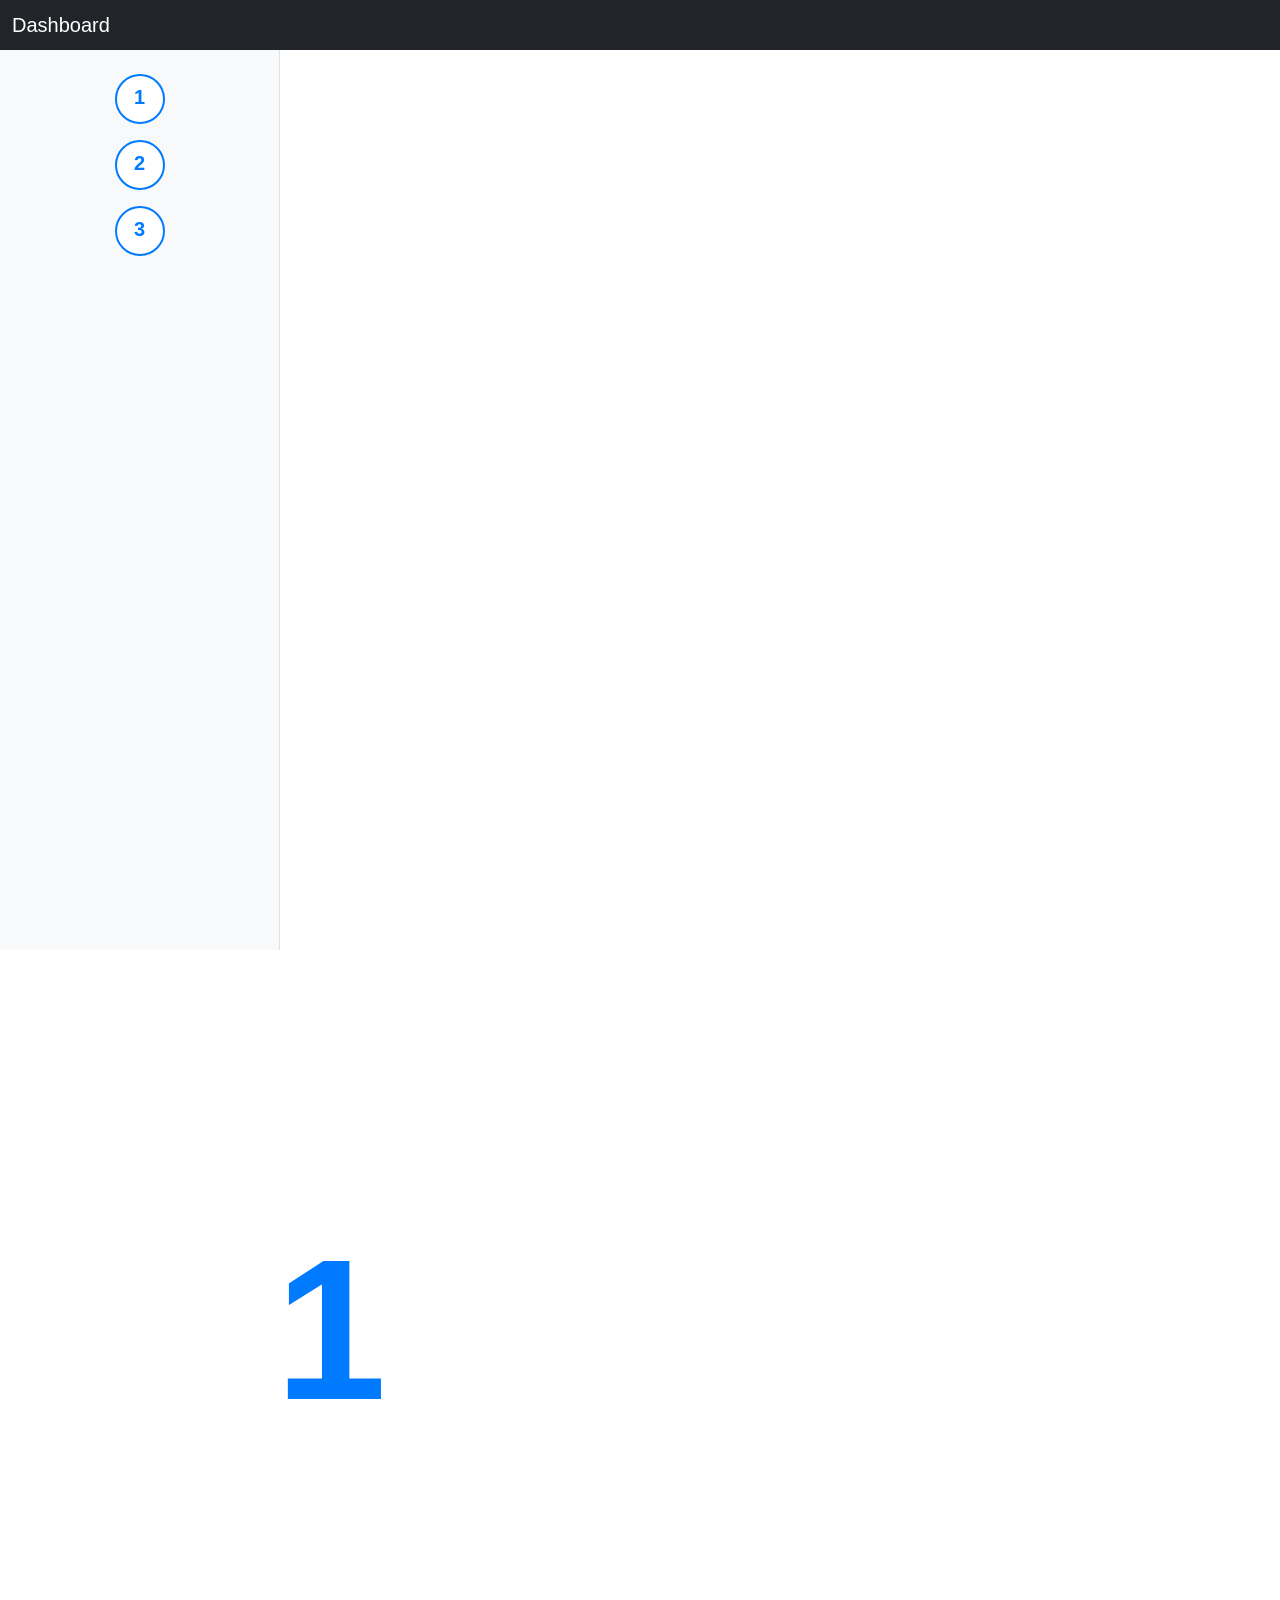
==== ejercicio1/index1.html @ 4dea8ca6 "4" ====
<!DOCTYPE html>
<html lang="es">
<head>
    <meta charset="UTF-8">
    <meta name="viewport" content="width=device-width, initial-scale=1.0">
    <title>Dashboard</title>
    <link href="https://cdn.jsdelivr.net/npm/bootstrap@5.3.0/dist/css/bootstrap.min.css" rel="stylesheet">
    <link rel="stylesheet" href="css/style.css">
</head>
<body>
    <!-- Header -->
    <nav class="navbar navbar-dark bg-dark">
        <div class="container-fluid">
            <span class="navbar-brand mb-0 h1">Dashboard</span>
        </div>
    </nav>

    <div class="container-fluid">
        <div class="row">
            <input type="radio" id="tab1" name="tabs" checked style="display: none;">
            <input type="radio" id="tab2" name="tabs" style="display: none;">
            <input type="radio" id="tab3" name="tabs" style="display: none;">
            <!-- Sidebar -->
            <nav id="sidebar" class="col-md-3 col-lg-2 bg-light">
                <div class="d-flex flex-column align-items-center py-4">
                    <label for="tab1" class="btn btn-outline-primary mb-3 section-btn">1</label>
                    <label for="tab2" class="btn btn-outline-primary mb-3 section-btn">2</label>
                    <label for="tab3" class="btn btn-outline-primary mb-3 section-btn">3</label>
                </div>
            </nav>

            <!-- Main Content -->
            <main class="col-md-9 ms-sm-auto col-lg-10">
                <div class="d-flex align-items-center" style="height: 80vh; padding-left: 50px;">
                    <div id="content-display">
                        <span id="section1" class="display-1">1</span>
                        <span id="section2" class="display-1">2</span>
                        <span id="section3" class="display-1">3</span>
                    </div>
                </div>
            </main>
        </div>
    </div>
    <script src="https://cdn.jsdelivr.net/npm/bootstrap@5.3.0/dist/js/bootstrap.bundle.min.js"></script>
</body>
</html>
---- ejercicio1/css/style.css ----
/* Simple Dashboard Styles */

body {
    font-family: Arial, sans-serif;
    background-color: #ffffff;
    color: #333333;
    transition: all 0.3s ease;
}

#sidebar {
    min-height: 100vh;
    background-color: #f8f9fa;
    border-right: 1px solid #dee2e6;
}

.section-btn {
    width: 50px;
    height: 50px;
    border-radius: 50%;
    font-size: 20px;
    font-weight: bold;
    border: 2px solid #007bff;
    background-color: white;
    color: #007bff;
    transition: all 0.3s ease;
}

.section-btn:hover {
    background-color: #007bff;
    color: white;
    transform: scale(1.1);
}

.section-btn.active {
    background-color: #007bff;
    color: white;
    box-shadow: 0 0 10px rgba(0, 123, 255, 0.5);
}

main {
    padding: 20px;
}

.display-1 {
    font-size: 200px;
    font-weight: bold;
    color: #007bff;
    transition: all 0.3s ease;
    display: none;
}

#tab1:checked ~ nav ~ main #content-display #section1,
#tab2:checked ~ nav ~ main #content-display #section2,
#tab3:checked ~ nav ~ main #content-display #section3 {
    display: block;
}

.display-1 {
    display: none;
}

#tab1:checked ~ nav ~ main #content-display #section1,
#tab2:checked ~ nav ~ main #content-display #section2,
#tab3:checked ~ nav ~ main #content-display #section3 {
    display: block;
}

/* Media Queries */

/* Extra small (<576px) */
@media (max-width: 575.98px) {
    body { font-size: 14px; background-color: #ffffff; }
    #sidebar { display: none; }
    main { margin-left: 0; }
    #big-number { font-size: 120px; }
}

/* Small (≥576px y <768px) */
@media (min-width: 576px) and (max-width: 767.98px) {
    body { font-size: 15px; background-color: #f8f9fa; }
    #sidebar { width: 200px; }
    main { margin-left: 200px; }
    #big-number { font-size: 160px; }
}

/* Medium (≥768px y <992px) */
@media (min-width: 768px) and (max-width: 991.98px) {
    body { font-size: 16px; background-color: #e9ecef; }
    #sidebar { width: 220px; }
    main { margin-left: 220px; }
    #big-number { font-size: 180px; }
}

/* Large (≥992px) */
@media (min-width: 992px) {
    body { font-size: 17px; }
    #sidebar { width: 250px; }
    main { margin-left: 250px; }
    #big-number { font-size: 200px; }
}

/* Extra large (≥1200px) */
@media (min-width: 1200px) {
    body { font-size: 18px; }
    #sidebar { width: 280px; }
    main { margin-left: 280px; }
    #big-number { font-size: 250px; }
}
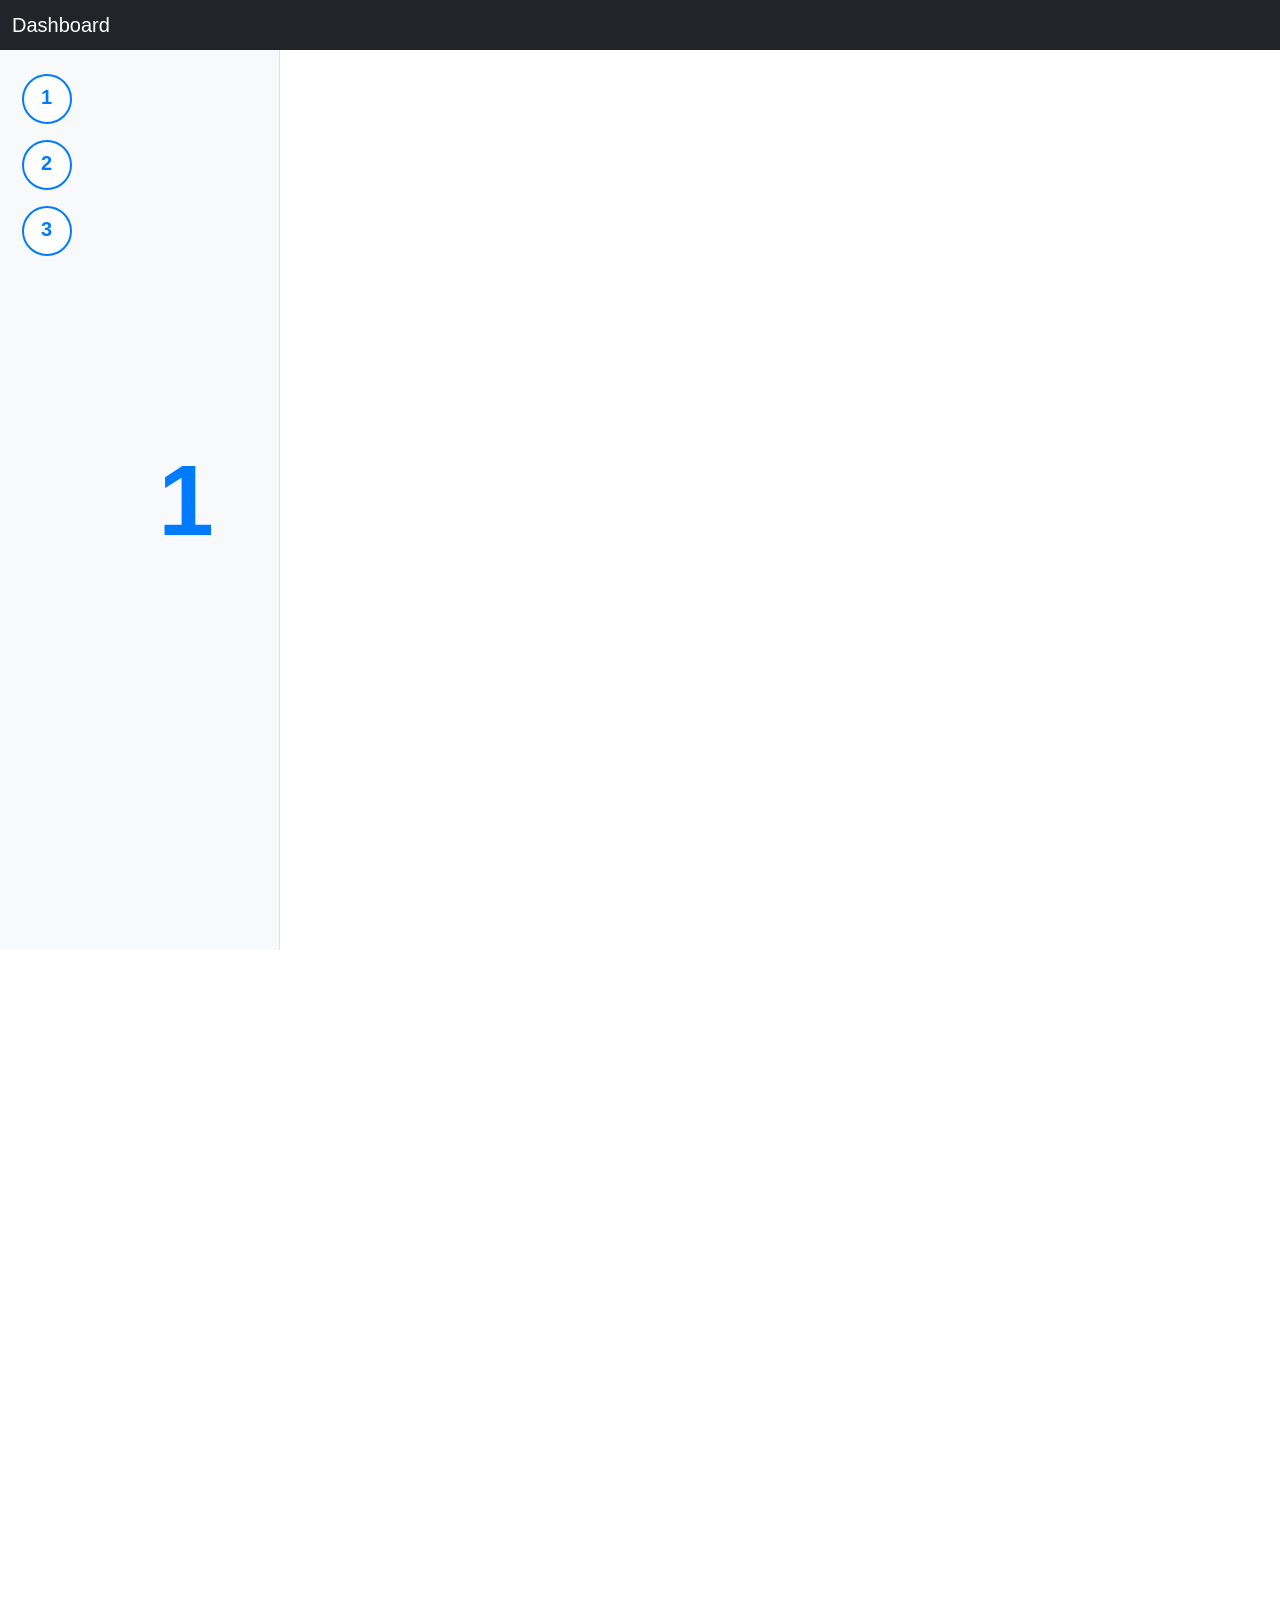
==== commit 94a18b5e: "swgf" ====
--- a/ejercicio1/index1.html
+++ b/ejercicio1/index1.html
@@ -22,25 +22,31 @@
             <input type="radio" id="tab3" name="tabs" style="display: none;">
             <!-- Sidebar -->
             <nav id="sidebar" class="col-md-3 col-lg-2 bg-light">
-                <div class="d-flex flex-column align-items-center py-4">
-                    <label for="tab1" class="btn btn-outline-primary mb-3 section-btn">1</label>
-                    <label for="tab2" class="btn btn-outline-primary mb-3 section-btn">2</label>
-                    <label for="tab3" class="btn btn-outline-primary mb-3 section-btn">3</label>
+                <div class="row h-100">
+                    <div class="col-4 d-flex flex-column align-items-center py-4">
+                        <label for="tab1" class="btn btn-outline-primary mb-3 section-btn">1</label>
+                        <label for="tab2" class="btn btn-outline-primary mb-3 section-btn">2</label>
+                        <label for="tab3" class="btn btn-outline-primary mb-3 section-btn">3</label>
+                    </div>
+                    <div class="col-8 d-flex align-items-center justify-content-center">
+                        <div id="content-display">
+                            <span id="section1" class="display-1">1</span>
+                            <span id="section2" class="display-1">2</span>
+                            <span id="section3" class="display-1">3</span>
+                        </div>
+                    </div>
                 </div>
             </nav>
 
             <!-- Main Content -->
             <main class="col-md-9 ms-sm-auto col-lg-10">
                 <div class="d-flex align-items-center" style="height: 80vh; padding-left: 50px;">
-                    <div id="content-display">
-                        <span id="section1" class="display-1">1</span>
-                        <span id="section2" class="display-1">2</span>
-                        <span id="section3" class="display-1">3</span>
-                    </div>
+                    <!-- Contenido movido al sidebar -->
                 </div>
             </main>
         </div>
     </div>
     <script src="https://cdn.jsdelivr.net/npm/bootstrap@5.3.0/dist/js/bootstrap.bundle.min.js"></script>
+    <script src="js/script.js"></script>
 </body>
 </html>
--- a/ejercicio1/css/style.css
+++ b/ejercicio1/css/style.css
@@ -42,21 +42,17 @@
 }
 
 .display-1 {
-    font-size: 200px;
+    font-size: 100px;
     font-weight: bold;
     color: #007bff;
     transition: all 0.3s ease;
     display: none;
 }
 
-#tab1:checked ~ nav ~ main #content-display #section1,
-#tab2:checked ~ nav ~ main #content-display #section2,
-#tab3:checked ~ nav ~ main #content-display #section3 {
+#tab1:checked ~ nav #content-display #section1,
+#tab2:checked ~ nav #content-display #section2,
+#tab3:checked ~ nav #content-display #section3 {
     display: block;
-}
-
-.display-1 {
-    display: none;
 }
 
 #tab1:checked ~ nav ~ main #content-display #section1,
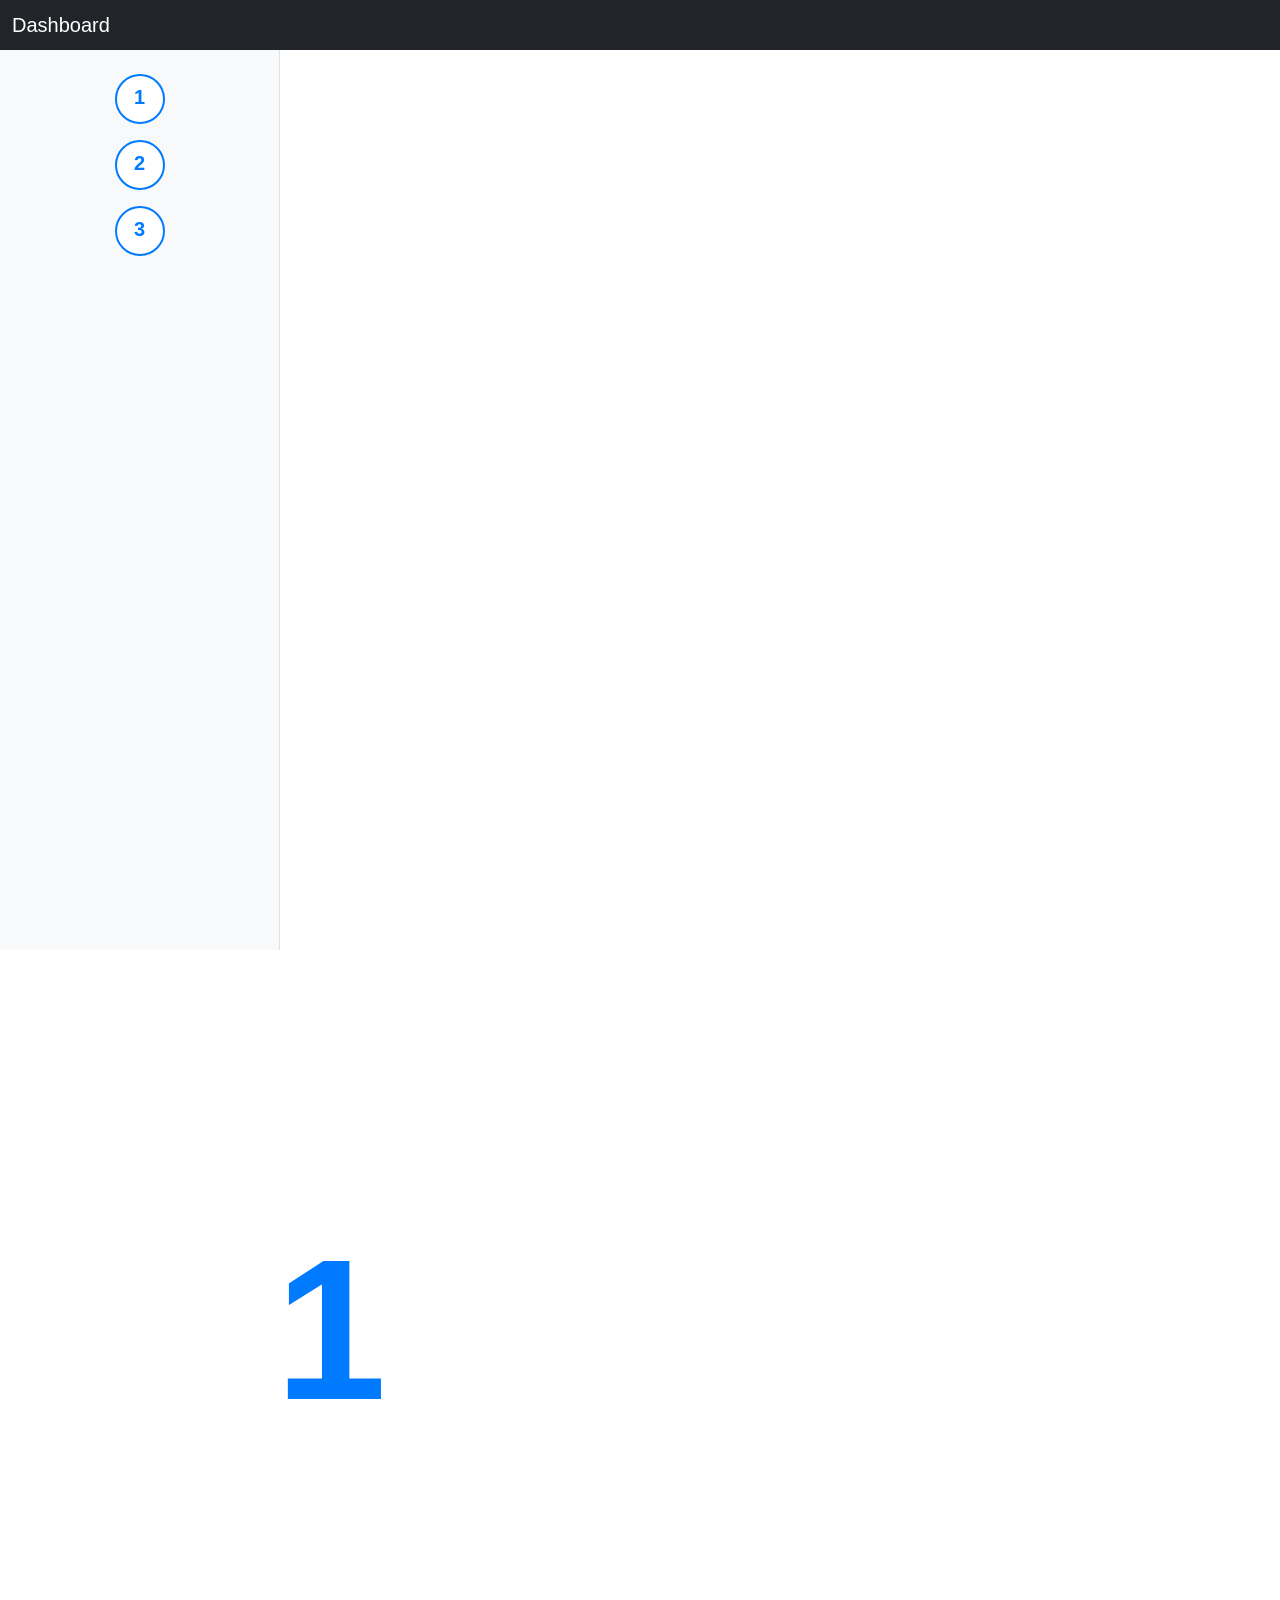
==== commit 03754591: "afa" ====
--- a/ejercicio1/index1.html
+++ b/ejercicio1/index1.html
@@ -22,26 +22,21 @@
             <input type="radio" id="tab3" name="tabs" style="display: none;">
             <!-- Sidebar -->
             <nav id="sidebar" class="col-md-3 col-lg-2 bg-light">
-                <div class="row h-100">
-                    <div class="col-4 d-flex flex-column align-items-center py-4">
-                        <label for="tab1" class="btn btn-outline-primary mb-3 section-btn">1</label>
-                        <label for="tab2" class="btn btn-outline-primary mb-3 section-btn">2</label>
-                        <label for="tab3" class="btn btn-outline-primary mb-3 section-btn">3</label>
-                    </div>
-                    <div class="col-8 d-flex align-items-center justify-content-center">
-                        <div id="content-display">
-                            <span id="section1" class="display-1">1</span>
-                            <span id="section2" class="display-1">2</span>
-                            <span id="section3" class="display-1">3</span>
-                        </div>
-                    </div>
+                <div class="d-flex flex-column align-items-center py-4">
+                    <label for="tab1" class="btn btn-outline-primary mb-3 section-btn">1</label>
+                    <label for="tab2" class="btn btn-outline-primary mb-3 section-btn">2</label>
+                    <label for="tab3" class="btn btn-outline-primary mb-3 section-btn">3</label>
                 </div>
             </nav>
 
             <!-- Main Content -->
             <main class="col-md-9 ms-sm-auto col-lg-10">
                 <div class="d-flex align-items-center" style="height: 80vh; padding-left: 50px;">
-                    <!-- Contenido movido al sidebar -->
+                    <div id="content-display">
+                        <span id="section1" class="display-1">1</span>
+                        <span id="section2" class="display-1">2</span>
+                        <span id="section3" class="display-1">3</span>
+                    </div>
                 </div>
             </main>
         </div>
--- a/ejercicio1/css/style.css
+++ b/ejercicio1/css/style.css
@@ -42,16 +42,16 @@
 }
 
 .display-1 {
-    font-size: 100px;
+    font-size: 200px;
     font-weight: bold;
     color: #007bff;
     transition: all 0.3s ease;
     display: none;
 }
 
-#tab1:checked ~ nav #content-display #section1,
-#tab2:checked ~ nav #content-display #section2,
-#tab3:checked ~ nav #content-display #section3 {
+#tab1:checked ~ nav ~ main #content-display #section1,
+#tab2:checked ~ nav ~ main #content-display #section2,
+#tab3:checked ~ nav ~ main #content-display #section3 {
     display: block;
 }
 
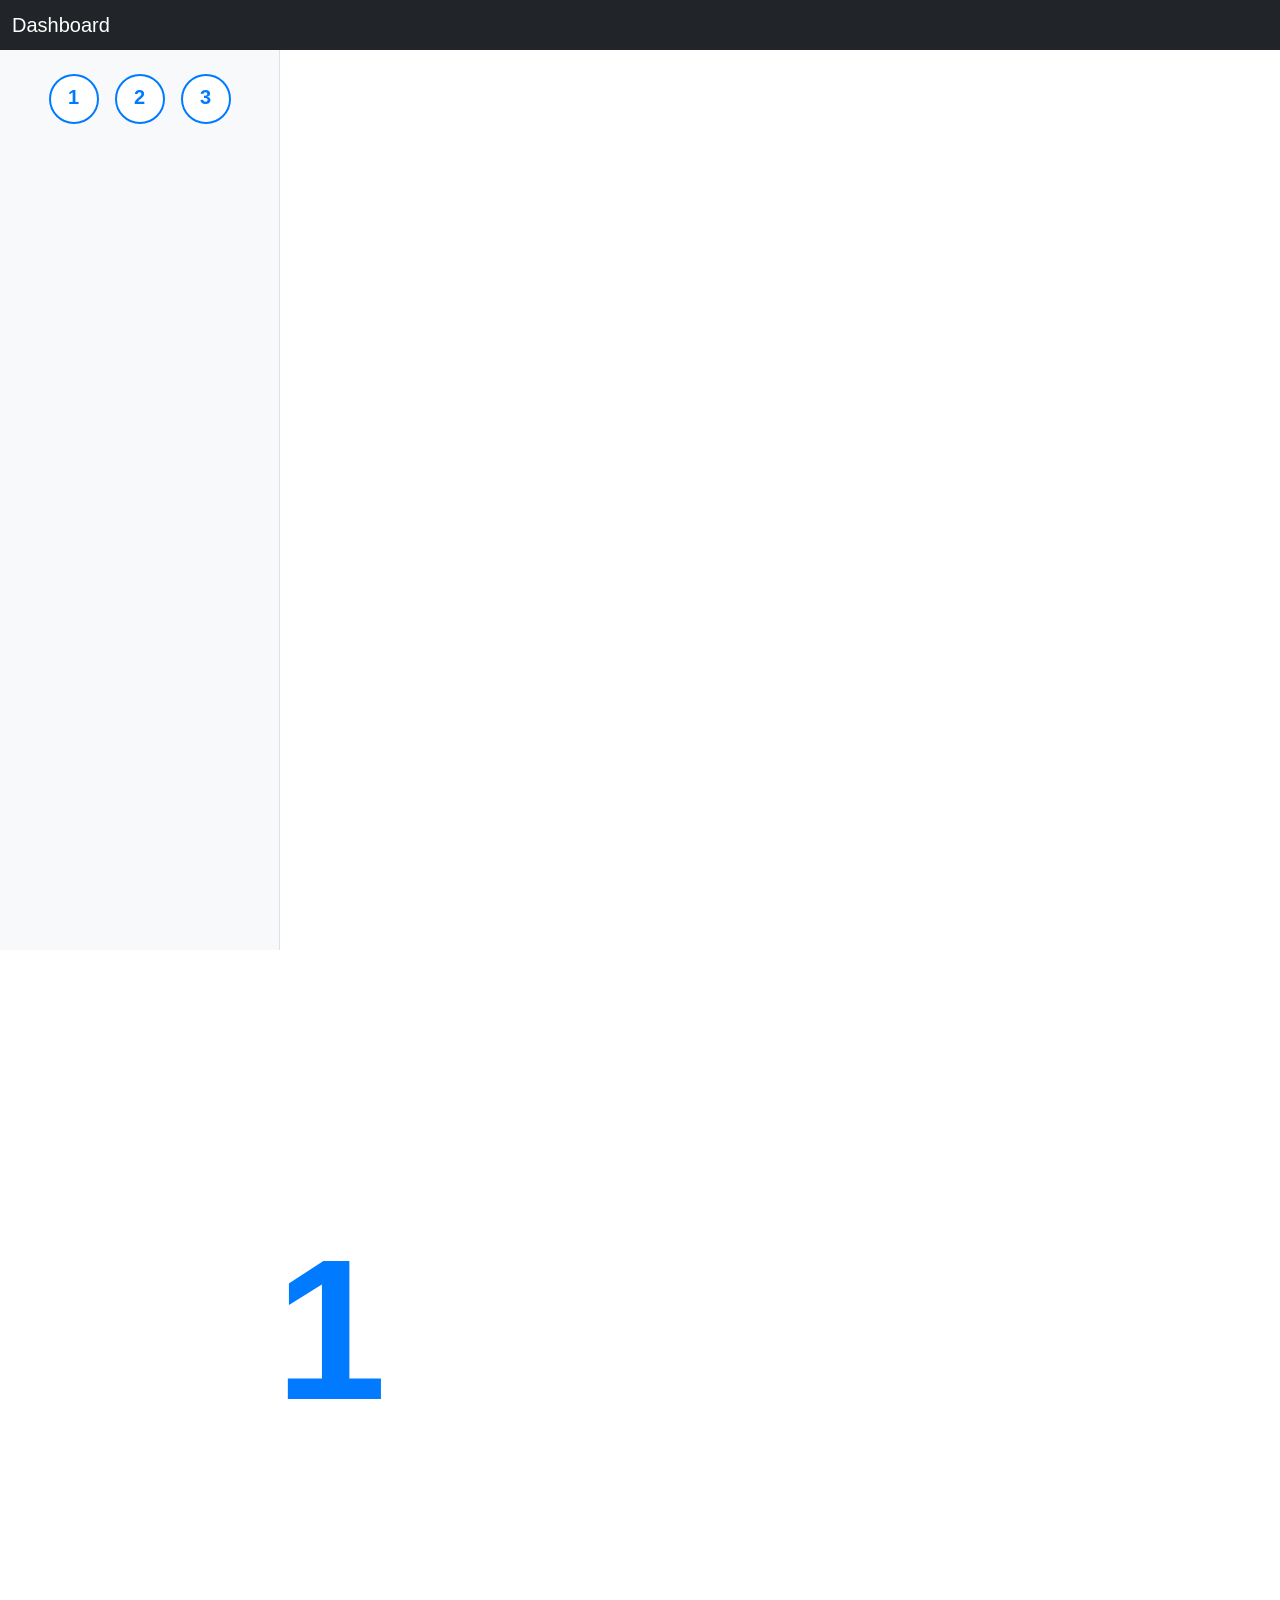
==== commit eb198fc1: "sg" ====
--- a/ejercicio1/index1.html
+++ b/ejercicio1/index1.html
@@ -22,10 +22,10 @@
             <input type="radio" id="tab3" name="tabs" style="display: none;">
             <!-- Sidebar -->
             <nav id="sidebar" class="col-md-3 col-lg-2 bg-light">
-                <div class="d-flex flex-column align-items-center py-4">
-                    <label for="tab1" class="btn btn-outline-primary mb-3 section-btn">1</label>
-                    <label for="tab2" class="btn btn-outline-primary mb-3 section-btn">2</label>
-                    <label for="tab3" class="btn btn-outline-primary mb-3 section-btn">3</label>
+                <div class="d-flex flex-row align-items-center justify-content-center py-4">
+                    <label for="tab1" class="btn btn-outline-primary me-3 section-btn">1</label>
+                    <label for="tab2" class="btn btn-outline-primary me-3 section-btn">2</label>
+                    <label for="tab3" class="btn btn-outline-primary section-btn">3</label>
                 </div>
             </nav>
 
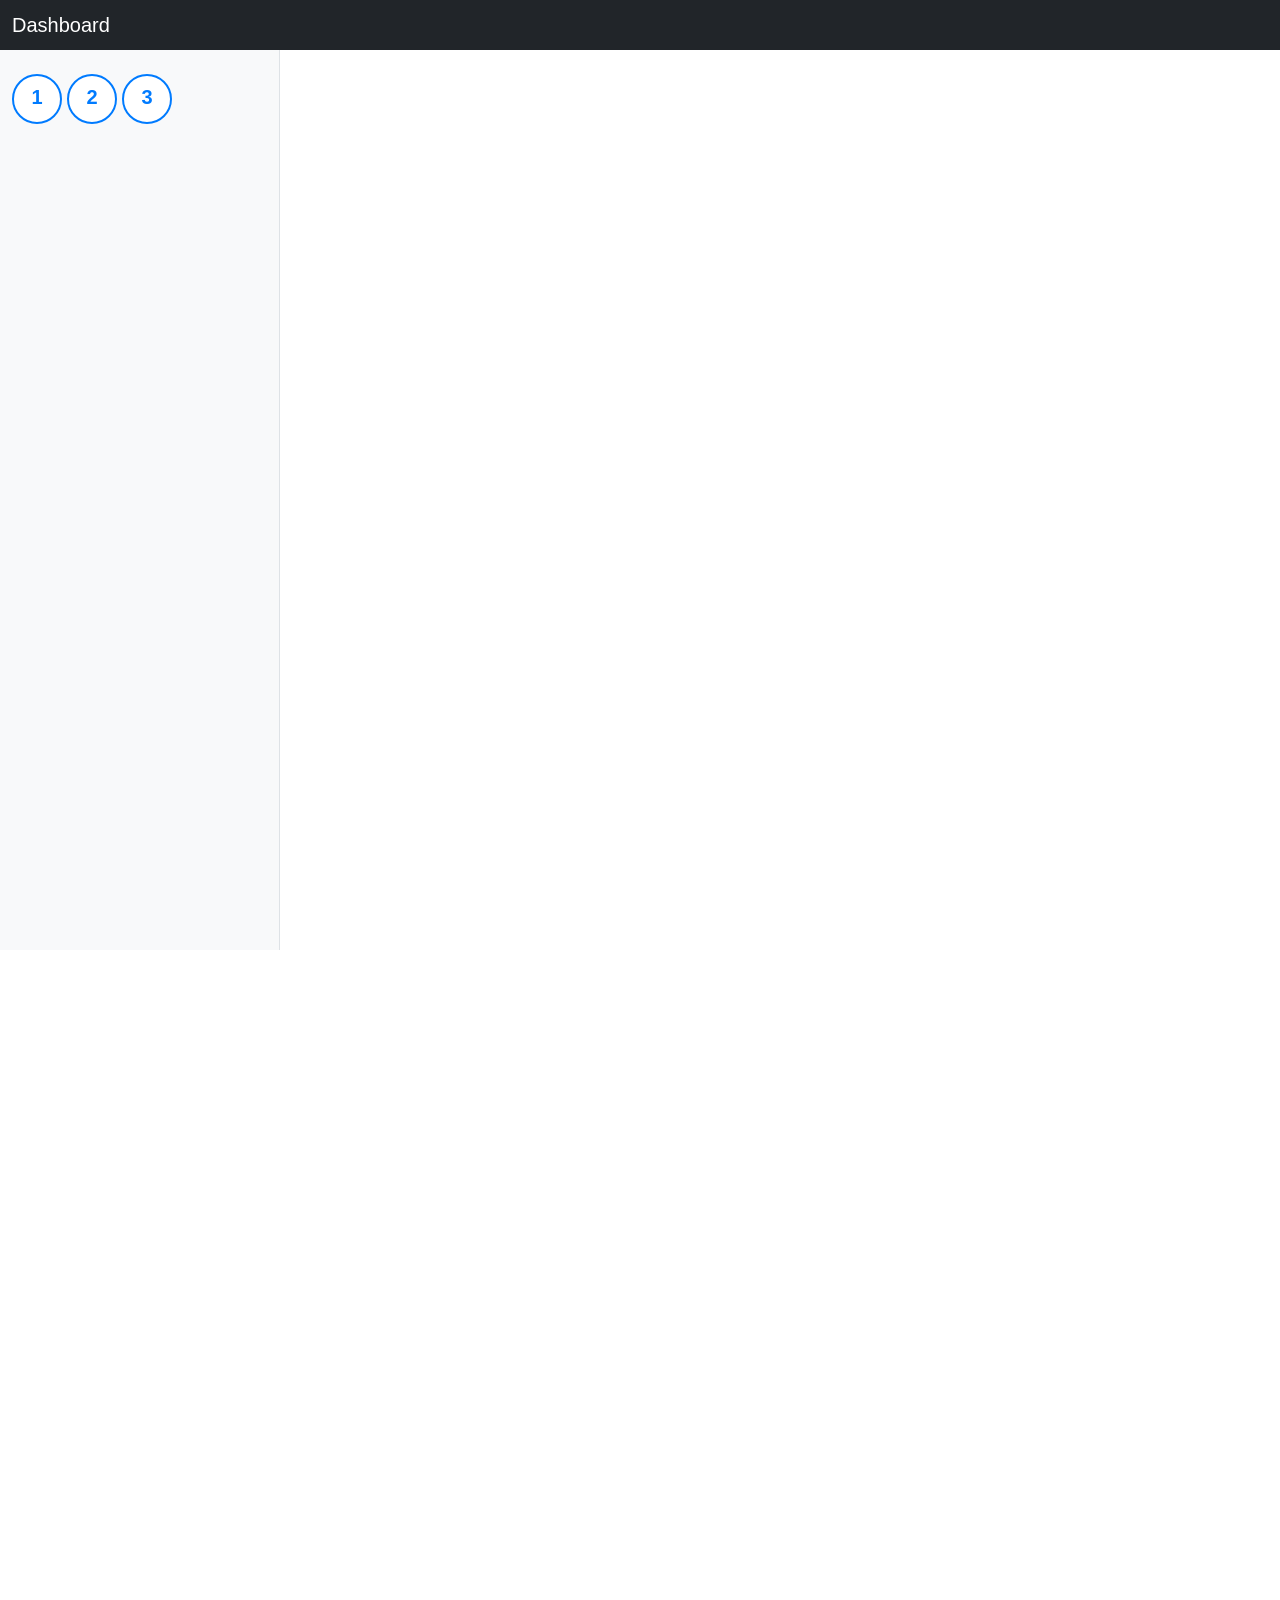
==== commit 1da62f12: "f" ====
--- a/ejercicio1/index1.html
+++ b/ejercicio1/index1.html
@@ -17,26 +17,25 @@
 
     <div class="container-fluid">
         <div class="row">
-            <input type="radio" id="tab1" name="tabs" checked style="display: none;">
-            <input type="radio" id="tab2" name="tabs" style="display: none;">
-            <input type="radio" id="tab3" name="tabs" style="display: none;">
             <!-- Sidebar -->
             <nav id="sidebar" class="col-md-3 col-lg-2 bg-light">
-                <div class="d-flex flex-row align-items-center justify-content-center py-4">
-                    <label for="tab1" class="btn btn-outline-primary me-3 section-btn">1</label>
-                    <label for="tab2" class="btn btn-outline-primary me-3 section-btn">2</label>
-                    <label for="tab3" class="btn btn-outline-primary section-btn">3</label>
+                <div class="sidebar-grid py-4">
+                    <label id="label1" class="btn btn-outline-primary section-btn">1</label>
+                    <label id="label2" class="btn btn-outline-primary section-btn">2</label>
+                    <label id="label3" class="btn btn-outline-primary section-btn">3</label>
+
+                    <div class="big-display">
+                        <span id="show1" class="display-1">1</span>
+                        <span id="show2" class="display-1">2</span>
+                        <span id="show3" class="display-1">3</span>
+                    </div>
                 </div>
             </nav>
 
             <!-- Main Content -->
             <main class="col-md-9 ms-sm-auto col-lg-10">
                 <div class="d-flex align-items-center" style="height: 80vh; padding-left: 50px;">
-                    <div id="content-display">
-                        <span id="section1" class="display-1">1</span>
-                        <span id="section2" class="display-1">2</span>
-                        <span id="section3" class="display-1">3</span>
-                    </div>
+                    <!-- El número grande aparece junto a los botones, dentro del sidebar -->
                 </div>
             </main>
         </div>
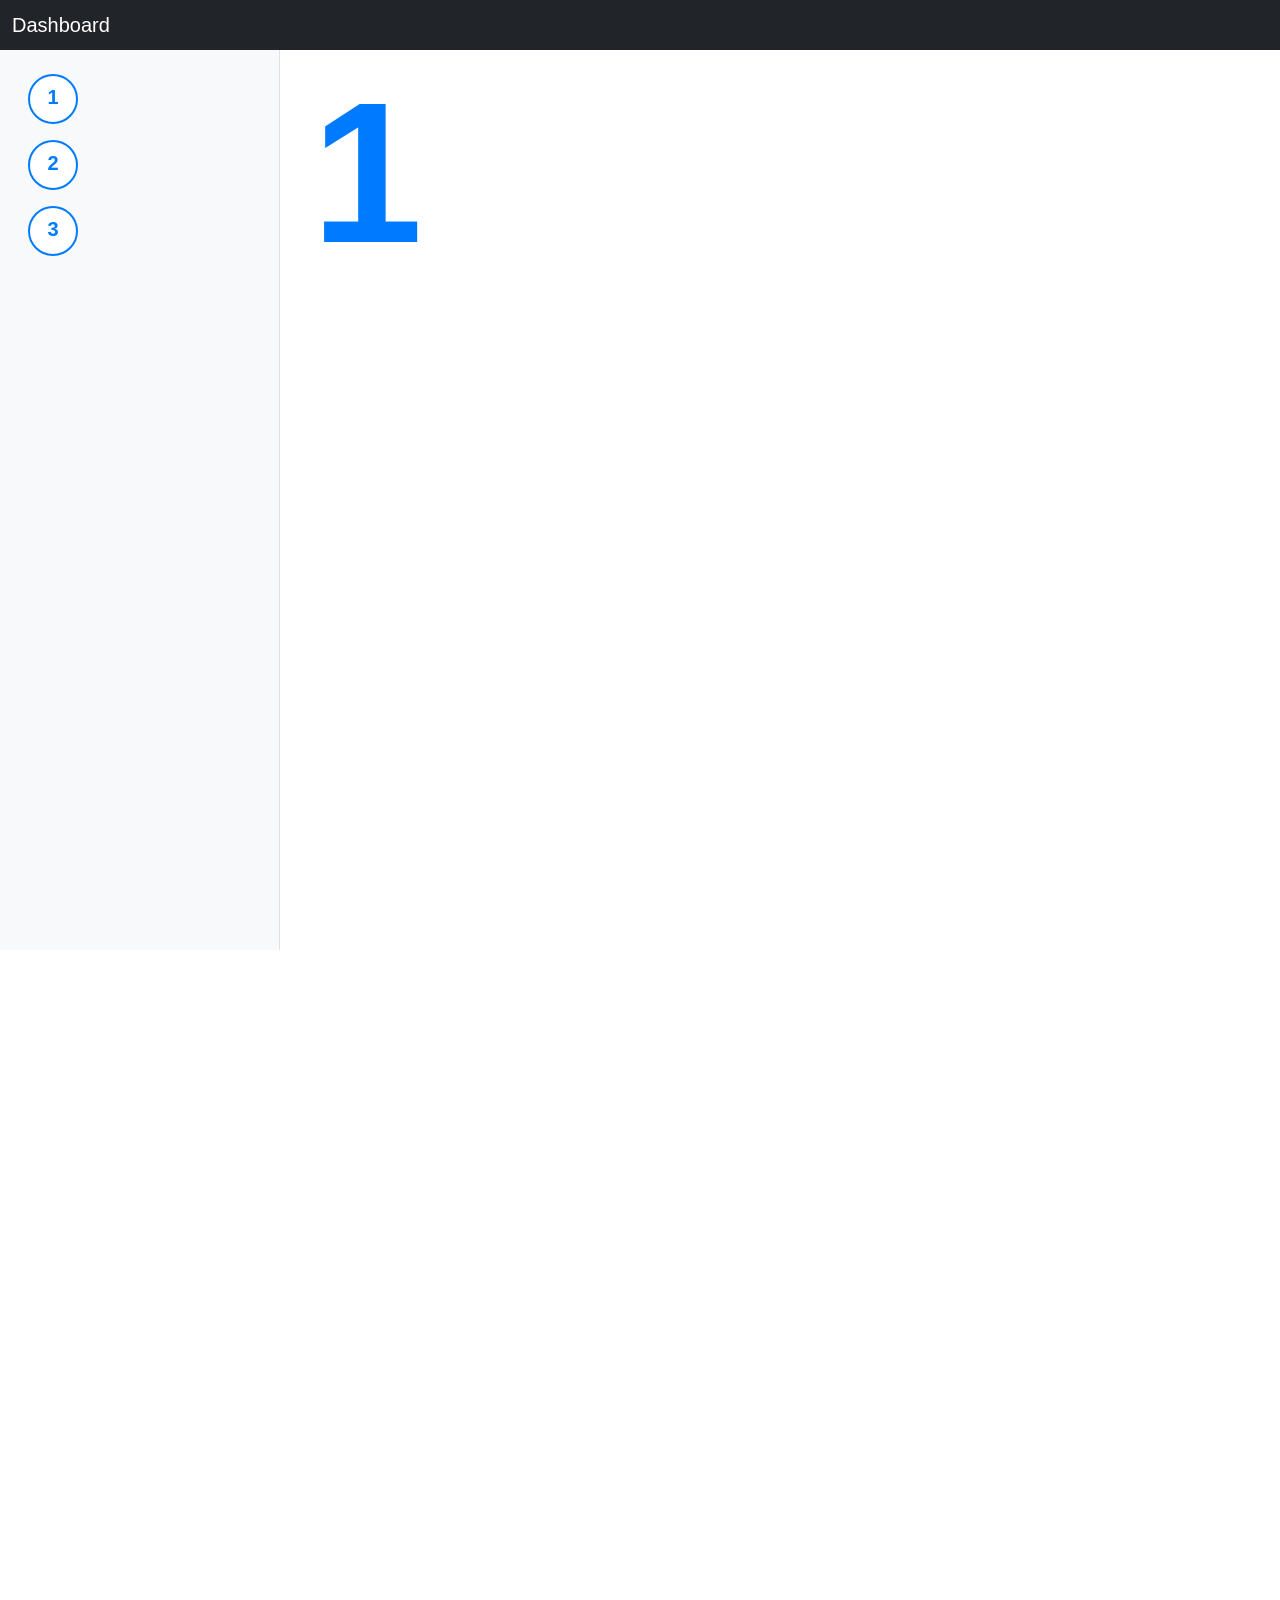
==== commit da4928f7: "ng" ====
--- a/ejercicio1/index1.html
+++ b/ejercicio1/index1.html
@@ -20,9 +20,14 @@
             <!-- Sidebar -->
             <nav id="sidebar" class="col-md-3 col-lg-2 bg-light">
                 <div class="sidebar-grid py-4">
-                    <label id="label1" class="btn btn-outline-primary section-btn">1</label>
-                    <label id="label2" class="btn btn-outline-primary section-btn">2</label>
-                    <label id="label3" class="btn btn-outline-primary section-btn">3</label>
+                    <input type="radio" id="tab1" name="tabs" checked hidden>
+                    <label for="tab1" class="btn btn-outline-primary section-btn">1</label>
+
+                    <input type="radio" id="tab2" name="tabs" hidden>
+                    <label for="tab2" class="btn btn-outline-primary section-btn">2</label>
+
+                    <input type="radio" id="tab3" name="tabs" hidden>
+                    <label for="tab3" class="btn btn-outline-primary section-btn">3</label>
 
                     <div class="big-display">
                         <span id="show1" class="display-1">1</span>
--- a/ejercicio1/css/style.css
+++ b/ejercicio1/css/style.css
@@ -11,6 +11,7 @@
     min-height: 100vh;
     background-color: #f8f9fa;
     border-right: 1px solid #dee2e6;
+    overflow: visible;
 }
 
 .section-btn {
@@ -49,18 +50,35 @@
     display: none;
 }
 
-#tab1:checked ~ nav ~ main #content-display #section1,
-#tab2:checked ~ nav ~ main #content-display #section2,
-#tab3:checked ~ nav ~ main #content-display #section3 {
+.sidebar-grid {
+    position: relative;
+    padding: 1rem;
+}
+
+.sidebar-grid label {
+    display: block;
+    margin-bottom: 1rem;
+}
+
+.big-display {
+    position: absolute;
+    right: -180px;
+    top: 50%;
+    transform: translateY(-50%);
+    display: flex;
+    align-items: center;
+    justify-content: center;
+    width: 160px;
+}
+.big-display .display-1 {
+    display: none;
+}
+
+#tab1:checked ~ .big-display #show1,
+#tab2:checked ~ .big-display #show2,
+#tab3:checked ~ .big-display #show3 {
     display: block;
 }
-
-#tab1:checked ~ nav ~ main #content-display #section1,
-#tab2:checked ~ nav ~ main #content-display #section2,
-#tab3:checked ~ nav ~ main #content-display #section3 {
-    display: block;
-}
-
 /* Media Queries */
 
 /* Extra small (<576px) */
